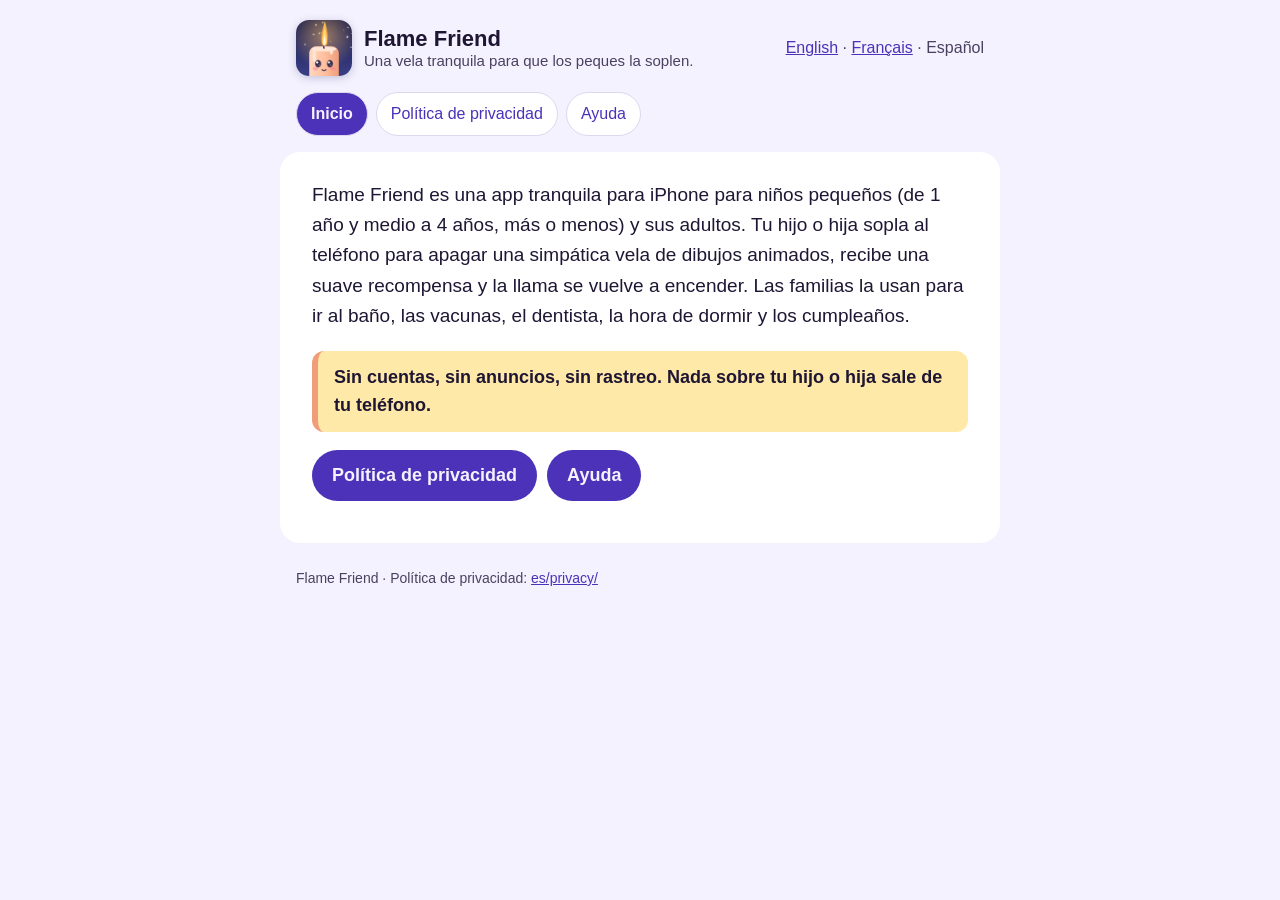
==== es/index.html @ e5ca6afc "Flame Friend privacy policy and support pages (EN/FR/ES) Plain HTML built by build.mjs, one styleshe" ====
<!doctype html>
<html lang="es">
<head>
<meta charset="utf-8">
<meta name="viewport" content="width=device-width, initial-scale=1">
<meta name="referrer" content="no-referrer">
<meta name="robots" content="index, follow">
<title>Flame Friend</title>
<link rel="icon" href="../icon.png">
<link rel="stylesheet" href="../style.css">
<link rel="alternate" hreflang="en" href="../">
<link rel="alternate" hreflang="fr" href="../fr/">
<link rel="alternate" hreflang="es" href="../es/">
</head>
<body>
<header>
<a class="brand" href="../es/"><img src="../icon.png" alt="" width="56" height="56"><span><strong>Flame Friend</strong><small>Una vela tranquila para que los peques la soplen.</small></span></a>
<nav aria-label="Languages" class="langs"><a href="../" hreflang="en" lang="en">English</a> · <a href="../fr/" hreflang="fr" lang="fr">Français</a> · <span aria-current="page">Español</span></nav>
</header>
<nav class="tabs"><span aria-current="page">Inicio</span><a href="../es/privacy/">Política de privacidad</a><a href="../es/support/">Ayuda</a></nav>
<main>
<p class="lead">Flame Friend es una app tranquila para iPhone para niños pequeños (de 1 año y medio a 4 años, más o menos) y sus adultos. Tu hijo o hija sopla al teléfono para apagar una simpática vela de dibujos animados, recibe una suave recompensa y la llama se vuelve a encender. Las familias la usan para ir al baño, las vacunas, el dentista, la hora de dormir y los cumpleaños.</p>
<p class="summary">Sin cuentas, sin anuncios, sin rastreo. Nada sobre tu hijo o hija sale de tu teléfono.</p>
<p class="buttons"><a class="button" href="../es/privacy/">Política de privacidad</a> <a class="button" href="../es/support/">Ayuda</a></p>
</main>
<footer><p>Flame Friend · Política de privacidad: <a href="../es/privacy/">es/privacy/</a></p></footer>
</body>
</html>
---- style.css ----
/* Flame Friend website. Puff colours, light and dark, the phone's own fonts (nothing downloaded). */
:root {
  --bg: #f5f2ff; /* Puff's lilac room */
  --card: #ffffff;
  --ink: #1e1633;
  --muted: #4a4060;
  --accent: #4b32b8;
  --flame: #f09e7a;
  --gold: #ffe9a8;
  --line: #ddd8ee;
  --night: #2a2e68;
}
@media (prefers-color-scheme: dark) {
  :root {
    --bg: #1b1d45; /* Puff at night */
    --card: #2a2e68;
    --ink: #f5f2ff;
    --muted: #cfc8ec;
    --accent: #ffe9a8;
    --line: #444a8a;
  }
}
* { box-sizing: border-box; }
html { -webkit-text-size-adjust: 100%; }
body {
  margin: 0;
  background: var(--bg);
  color: var(--ink);
  font: 18px/1.6 -apple-system, BlinkMacSystemFont, "Segoe UI", Roboto, "Helvetica Neue", Arial, sans-serif;
}
header, .tabs, main, footer { max-width: 720px; margin: 0 auto; padding: 0 16px; }
header {
  display: flex;
  flex-wrap: wrap;
  align-items: center;
  justify-content: space-between;
  gap: 8px 16px;
  padding-top: 20px;
}
.brand { display: flex; align-items: center; gap: 12px; color: var(--ink); text-decoration: none; }
.brand img { border-radius: 13px; box-shadow: 0 2px 8px rgba(42, 46, 104, 0.25); }
.brand span { display: flex; flex-direction: column; line-height: 1.25; }
.brand strong { font-size: 22px; }
.brand small { color: var(--muted); font-size: 15px; }
.langs { font-size: 16px; color: var(--muted); }
.tabs { display: flex; flex-wrap: wrap; gap: 8px; margin-top: 16px; }
.tabs a, .tabs span {
  padding: 8px 14px;
  border-radius: 999px;
  border: 1px solid var(--line);
  text-decoration: none;
  font-size: 16px;
}
.tabs a { color: var(--accent); background: var(--card); }
.tabs span { background: var(--accent); color: var(--bg); font-weight: 600; }
main {
  margin-top: 16px;
  margin-bottom: 24px;
  background: var(--card);
  border-radius: 20px;
  padding-top: 8px;
  padding-bottom: 16px;
}
@media (min-width: 560px) { main { padding: 12px 32px 24px; } }
h1 { font-size: 30px; line-height: 1.2; margin: 16px 0 4px; }
h2 { font-size: 21px; margin: 28px 0 6px; }
a { color: var(--accent); }
ul, ol { padding-left: 1.3em; }
li { margin: 6px 0; }
.updated { color: var(--muted); font-size: 15px; margin-top: 0; }
.summary {
  background: var(--gold);
  color: #1e1633;
  border-left: 6px solid var(--flame);
  border-radius: 12px;
  padding: 12px 16px;
  font-weight: 600;
}
.lead { font-size: 19px; margin-top: 16px; }
.buttons { display: flex; flex-wrap: wrap; gap: 10px; }
.button {
  display: inline-block;
  min-height: 48px;
  padding: 11px 20px;
  border-radius: 999px;
  background: var(--accent);
  color: var(--bg);
  text-decoration: none;
  font-weight: 600;
}
.placeholder { background: var(--gold); color: #1e1633; padding: 0 4px; border-radius: 4px; font-family: ui-monospace, Menlo, monospace; font-size: 15px; }
footer { color: var(--muted); font-size: 14px; padding-bottom: 32px; overflow-wrap: anywhere; }
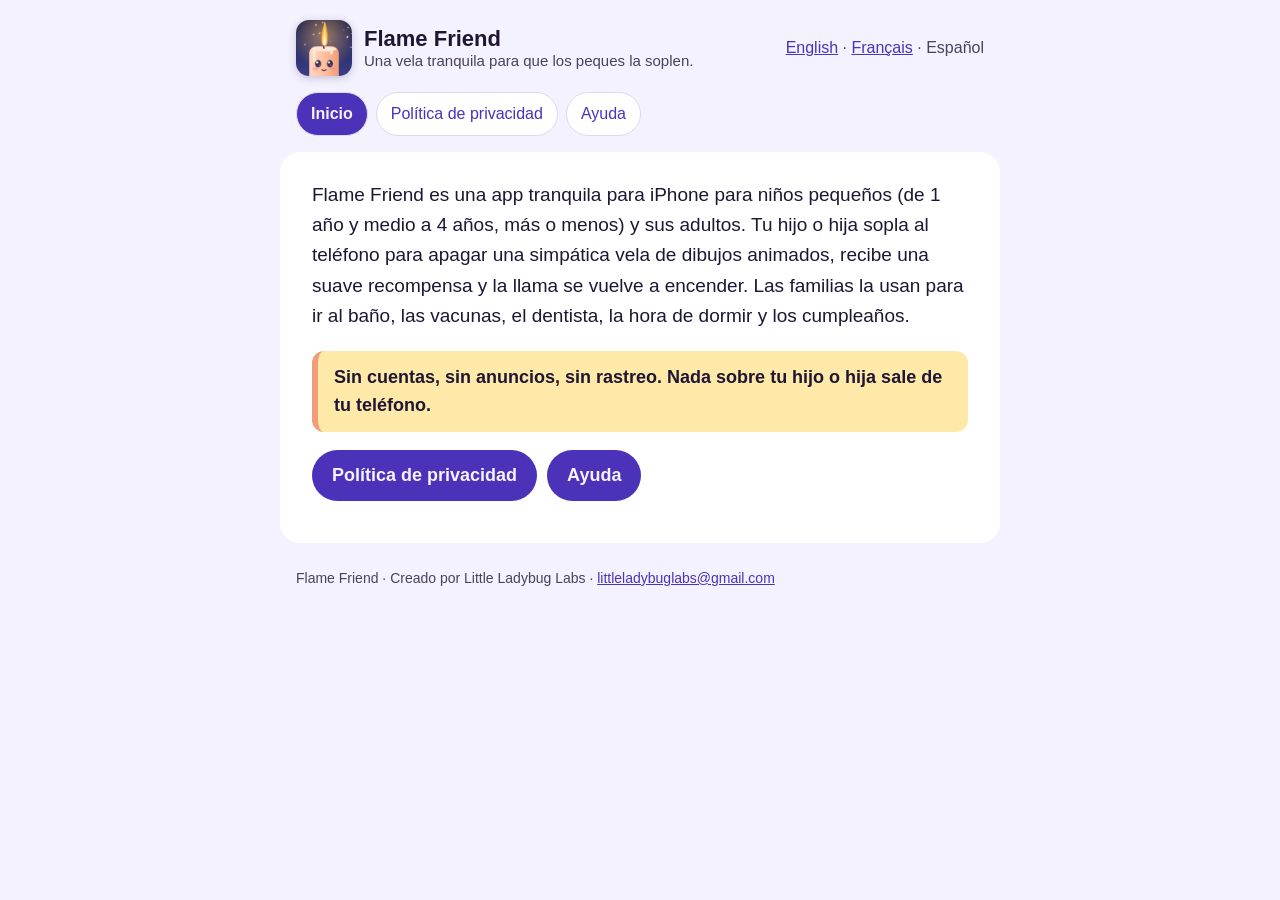
==== commit c81ba8d5: "Contact email and "Made by Little Ladybug Labs" footer (D39) Contact: littleladybuglabs@gmail.com on" ====
--- a/es/index.html
+++ b/es/index.html
@@ -23,6 +23,6 @@
 <p class="summary">Sin cuentas, sin anuncios, sin rastreo. Nada sobre tu hijo o hija sale de tu teléfono.</p>
 <p class="buttons"><a class="button" href="../es/privacy/">Política de privacidad</a> <a class="button" href="../es/support/">Ayuda</a></p>
 </main>
-<footer><p>Flame Friend · Política de privacidad: <a href="../es/privacy/">es/privacy/</a></p></footer>
+<footer><p>Flame Friend · Creado por <span lang="en">Little Ladybug Labs</span> · <a href="mailto:littleladybuglabs@gmail.com">littleladybuglabs@gmail.com</a></p></footer>
 </body>
 </html>
